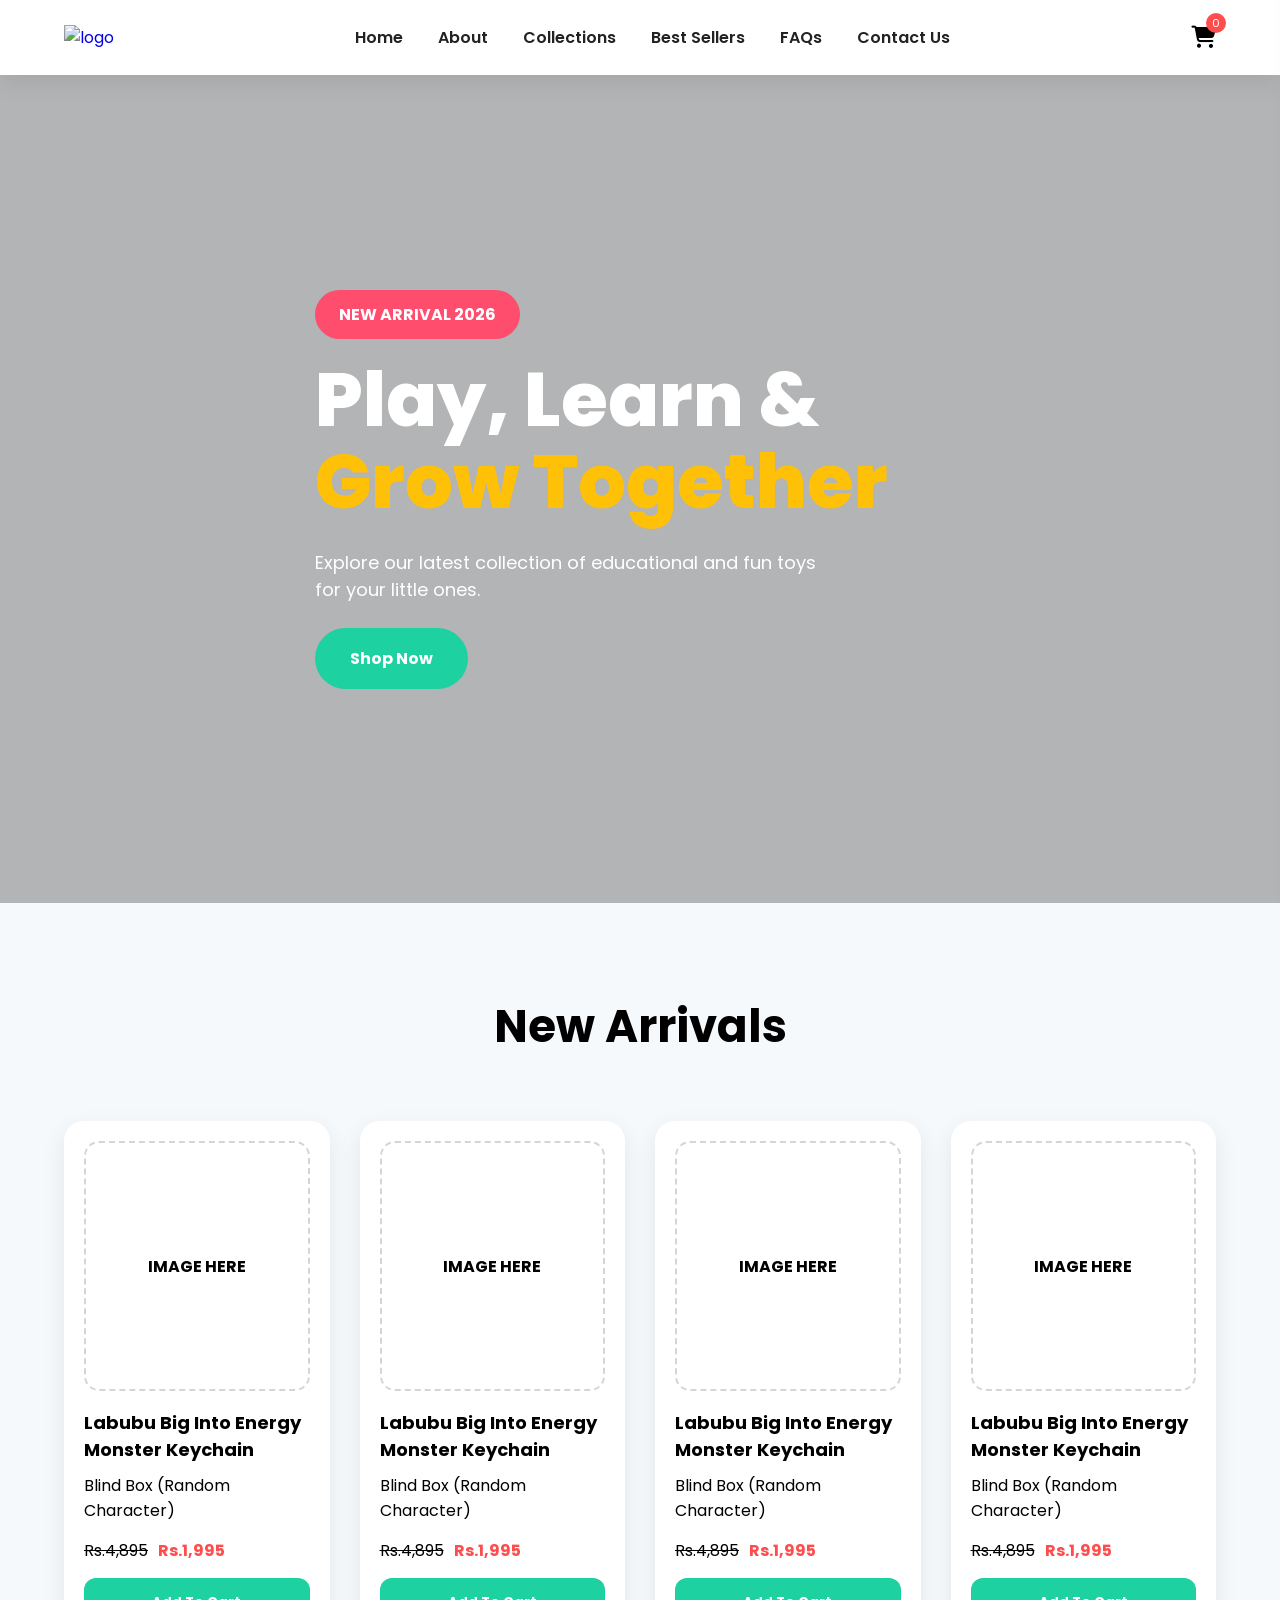
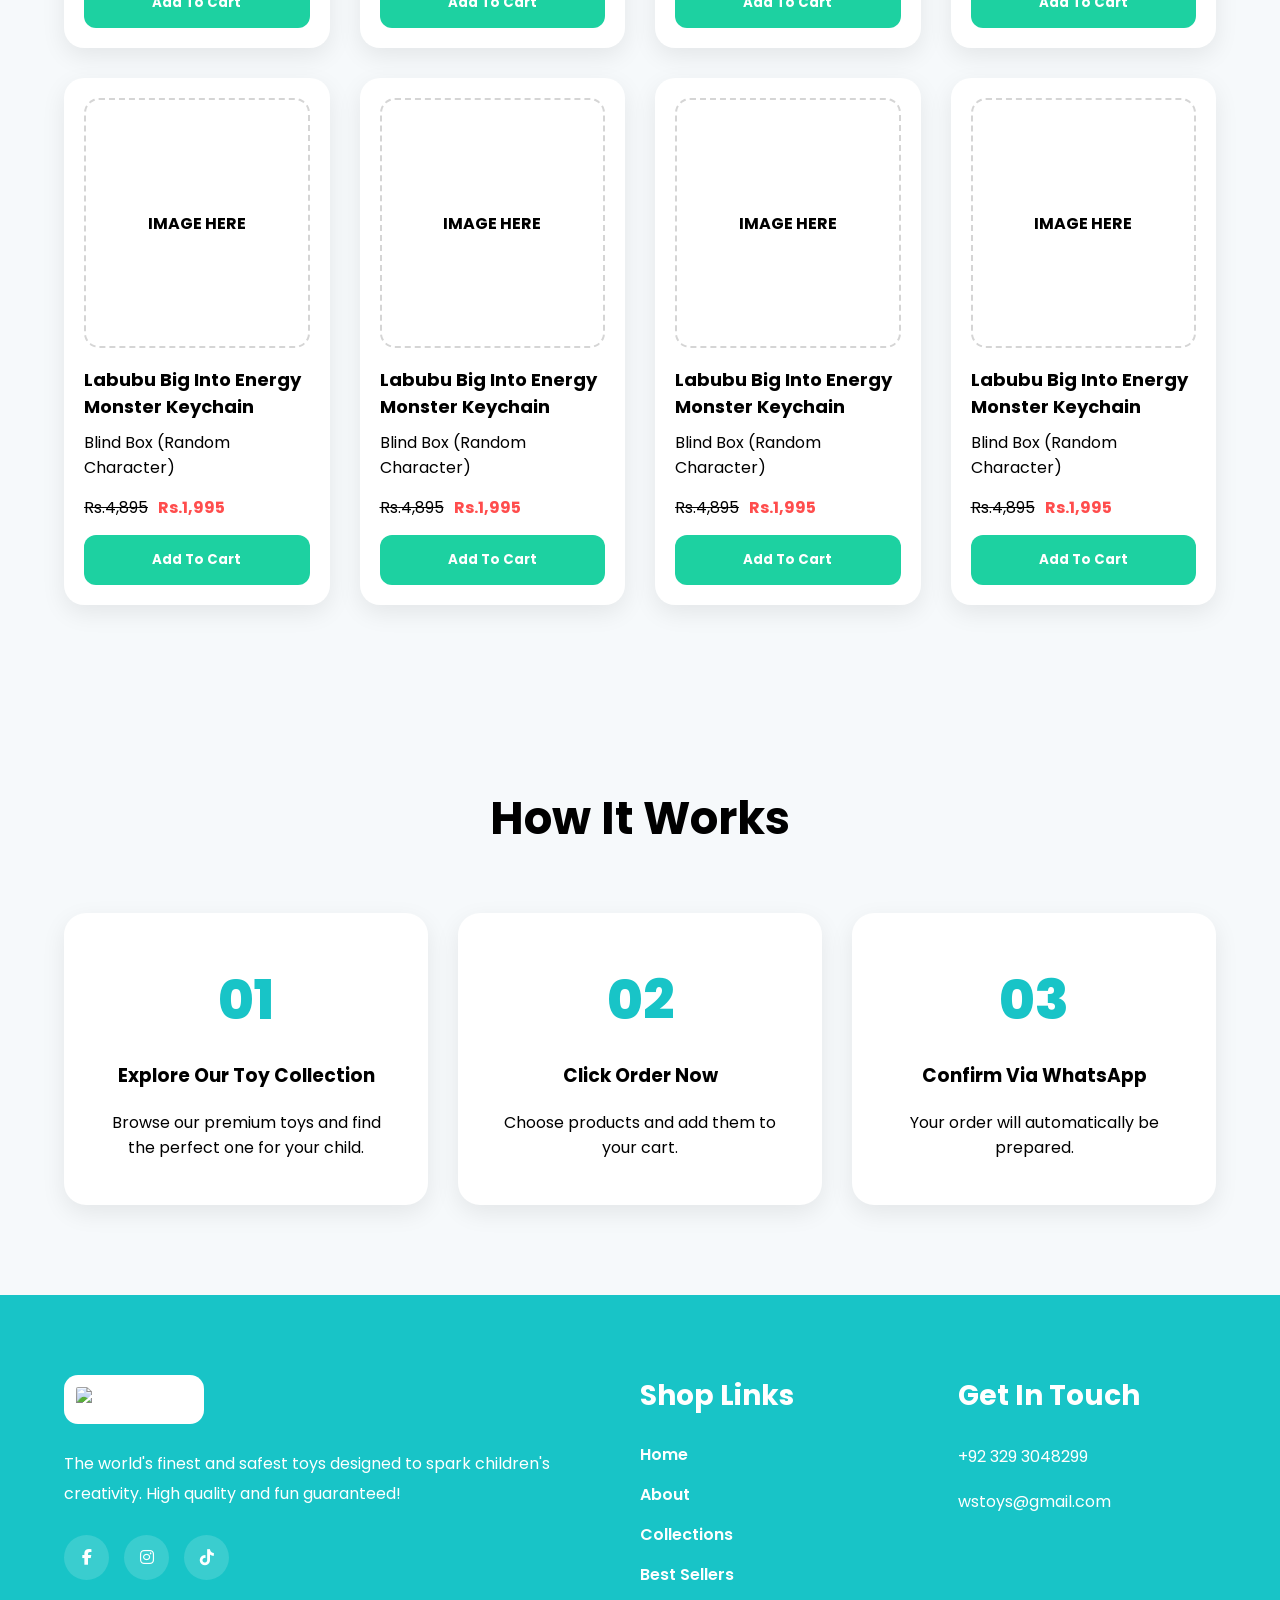
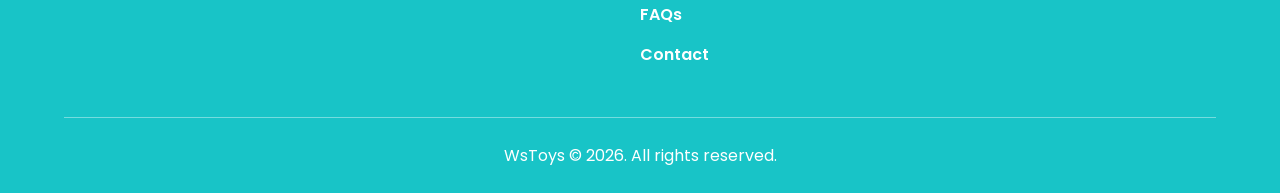
==== index.html @ ee7e4c0c "Add files via upload" ====
<!DOCTYPE html>
<html lang="en">

<head>

<meta charset="UTF-8">

<meta name="viewport" content="width=device-width, initial-scale=1.0">

<title>WsToys | Home</title>

<link rel="stylesheet" href="style.css">

<link rel="stylesheet"
href="https://cdnjs.cloudflare.com/ajax/libs/font-awesome/6.7.2/css/all.min.css">

</head>

<body>

<!-- HEADER -->

<header>
<div heightl: 100%;>
<nav class="navbar" >

<a href="index.html" class="logo">

<img src="IMAGES/logo.jpg" alt="logo">

</a>

<ul class="nav-links">

<li><a href="index.html">Home</a></li>

<li><a href="about.html">About</a></li>

<li><a href="collections.html">Collections</a></li>

<li><a href="best-sellers.html">Best Sellers</a></li>

<li><a href="faqs.html">FAQs</a></li>

<li><a href="contact.html">Contact Us</a></li>

</ul>

<div class="nav-icons">

<div class="cart-btn">

<i class="fa-solid fa-cart-shopping"></i>

<span id="cart-count">0</span>

</div>

<div class="menu-btn">

<i class="fa-solid fa-bars"></i>

</div>

</div>

</nav>
</div>

</header>

<!-- HERO -->

<section class="hero">

<div class="hero-overlay"></div>

<div class="hero-content">

<span class="arrival-tag">

NEW ARRIVAL 2026

</span>

<h1>

Play, Learn &

<span>Grow Together</span>

</h1>

<p>

Explore our latest collection of educational and fun toys for your little ones.

</p>

<a href="collections.html" class="btn">

Shop Now

</a>

</div>

</section>

<!-- NEW ARRIVALS -->

<section class="new-arrivals">

<h2>New Arrivals</h2>

<div class="products-grid">

<!-- 8 CARDS -->

<div class="product-card">

<div class="img-box">

IMAGE HERE

</div>

<h3>

Labubu Big Into Energy Monster Keychain

</h3>

<p>

Blind Box (Random Character)

</p>

<div class="price">

<span>Rs.4,895</span>

<strong>Rs.1,995</strong>

</div>

<button>Add To Cart</button>

</div>

<div class="product-card">

<div class="img-box">

IMAGE HERE

</div>

<h3>

Labubu Big Into Energy Monster Keychain

</h3>

<p>

Blind Box (Random Character)

</p>

<div class="price">

<span>Rs.4,895</span>

<strong>Rs.1,995</strong>

</div>

<button>Add To Cart</button>

</div>

<div class="product-card">

<div class="img-box">

IMAGE HERE

</div>

<h3>

Labubu Big Into Energy Monster Keychain

</h3>

<p>

Blind Box (Random Character)

</p>

<div class="price">

<span>Rs.4,895</span>

<strong>Rs.1,995</strong>

</div>

<button>Add To Cart</button>

</div>

<div class="product-card">

<div class="img-box">

IMAGE HERE

</div>

<h3>

Labubu Big Into Energy Monster Keychain

</h3>

<p>

Blind Box (Random Character)

</p>

<div class="price">

<span>Rs.4,895</span>

<strong>Rs.1,995</strong>

</div>

<button>Add To Cart</button>

</div>

<div class="product-card">

<div class="img-box">

IMAGE HERE

</div>

<h3>

Labubu Big Into Energy Monster Keychain

</h3>

<p>

Blind Box (Random Character)

</p>

<div class="price">

<span>Rs.4,895</span>

<strong>Rs.1,995</strong>

</div>

<button>Add To Cart</button>

</div>

<div class="product-card">

<div class="img-box">

IMAGE HERE

</div>

<h3>

Labubu Big Into Energy Monster Keychain

</h3>

<p>

Blind Box (Random Character)

</p>

<div class="price">

<span>Rs.4,895</span>

<strong>Rs.1,995</strong>

</div>

<button>Add To Cart</button>

</div>

<div class="product-card">

<div class="img-box">

IMAGE HERE

</div>

<h3>

Labubu Big Into Energy Monster Keychain

</h3>

<p>

Blind Box (Random Character)

</p>

<div class="price">

<span>Rs.4,895</span>

<strong>Rs.1,995</strong>

</div>

<button>Add To Cart</button>

</div>

<div class="product-card">

<div class="img-box">

IMAGE HERE

</div>

<h3>

Labubu Big Into Energy Monster Keychain

</h3>

<p>

Blind Box (Random Character)

</p>

<div class="price">

<span>Rs.4,895</span>

<strong>Rs.1,995</strong>

</div>

<button>Add To Cart</button>

</div>

</div>

</section>

<!-- HOW IT WORKS -->

<section class="how-it-works">

<h2>

How It Works

</h2>

<div class="steps-container">

<div class="step-box">

<span>01</span>

<h3>

Explore Our Toy Collection

</h3>

<p>

Browse our premium toys and find the perfect one for your child.

</p>

</div>

<div class="step-box">

<span>02</span>

<h3>

Click Order Now

</h3>

<p>

Choose products and add them to your cart.

</p>

</div>

<div class="step-box">

<span>03</span>

<h3>

Confirm Via WhatsApp

</h3>

<p>

Your order will automatically be prepared.

</p>

</div>

</div>

</section>

<!-- SLIDING CART -->

<div class="cart-sidebar">

<div class="cart-header">

<h3>Your Cart</h3>

<i class="fa-solid fa-xmark close-cart"></i>

</div>

<div class="cart-items">

</div>

<div class="cart-footer">

<h4>

Total:

<span>Rs.0</span>

</h4>

<button class="checkout-btn">

Checkout WhatsApp

</button>

</div>

</div>

<!-- FOOTER -->

<footer>

<div class="footer-container">

<div class="footer-box">

<img src="IMAGES/logo.jpg" alt="logo">

<p>

The world's finest and safest toys designed to spark children's creativity. High quality and fun guaranteed!

</p>

<div class="socials">

<i class="fa-brands fa-facebook-f"></i>

<i class="fa-brands fa-instagram"></i>

<i class="fa-brands fa-tiktok"></i>

</div>

</div>

<div class="footer-box">

<h3>

Shop Links

</h3>

<ul>

<li><a href="index.html">Home</a></li>

<li><a href="about.html">About</a></li>

<li><a href="collections.html">Collections</a></li>

<li><a href="best-sellers.html">Best Sellers</a></li>

<li><a href="faqs.html">FAQs</a></li>

<li><a href="contact.html">Contact</a></li>

</ul>

</div>

<div class="footer-box">

<h3>

Get In Touch

</h3>

<p>

+92 329 3048299

</p>

<p>

wstoys@gmail.com

</p>

</div>

</div>

<div class="copyright">

WsToys © 2026. All rights reserved.

</div>

</footer>

<script src="script.js"></script>
</body>

</html>
---- style.css ----
@import url('https://fonts.googleapis.com/css2?family=Poppins:wght@300;400;500;600;700;800&display=swap');

:root{

--primary: #1dd1a1;
--secondary:#1dd1a1;
--yellow:#ffc107;
--white:#ffffff;
--dark:#222222;
--light:#f6f9fb;
--red:#ff4d4d;
--shadow:0 8px 25px rgba(0,0,0,.08);

}

*{
margin:0;
padding:0;
box-sizing:border-box;
font-family:'Poppins',sans-serif;
}

html{
scroll-behavior:smooth;
}

body{
overflow-x:hidden;
background:var(--light);
}

a{
text-decoration:none;
}

ul{
list-style:none;
}

img{
width:100%;
display:block;
}

/* ================= CONTAINER ================= */

.container{

max-width:1300px;

margin:auto;

padding:0 5%;

}

/* ================= HEADER ================= */

header{

position:fixed;

top:0;

left:0;

width:100%;

background:#fff;

z-index:999;

box-shadow:var(--shadow);

}

.navbar{

height:75px;

display:flex;

justify-content:space-between;

align-items:center;

padding:0 5%;

}

.logo img{

max-width:100%;

height:auto;

display:block;

}

/* ================= NAVBAR ================= */

.nav-links{

display:flex;

gap:35px;

}

.nav-links a{

color:var(--dark);

font-weight:600;

transition:.3s;

}

.nav-links a:hover{

color:var(--primary);

}

.nav-icons{

display:flex;

align-items:center;

gap:25px;

}

.menu-btn{

display:none;

cursor:pointer;

font-size:24px;

}

.cart-btn{

position:relative;

font-size:22px;

cursor:pointer;

}

#cart-count{

position:absolute;

top:-8px;

right:-10px;

width:20px;

height:20px;

border-radius:50%;

background:var(--red);

color:#fff;

font-size:11px;

display:flex;

justify-content:center;

align-items:center;

}

/* ================= HERO ================= */

.hero{

margin-top:75px;

height:92vh;

background:url("../images/hero.jpg");

background-size:cover;

background-position:center;

position:relative;

display:flex;

align-items:center;

}

.hero::before{

content:"";

position:absolute;

inset:0;

background:rgba(0,0,0,.28);

}

.hero-content{

position:relative;

z-index:2;

padding:0 5%;

max-width:1200px;

margin:auto;

}

.arrival-tag{

display:inline-block;

background:#ff4d6d;

padding:12px 24px;

border-radius:30px;

color:#fff;

font-weight:700;

margin-bottom:20px;

}

.hero h1{

font-size:75px;

font-weight:800;

line-height:1.1;

max-width:650px;

color:#fff;

}

.hero h1 span{

color:var(--yellow);

}

.hero p{

max-width:520px;

font-size:18px;

color:#fff;

margin:25px 0;

}

.btn{

display:inline-block;

padding:18px 35px;

background:var(--secondary);

color:#fff;

border-radius:40px;

font-weight:700;

transition:.3s;

}

.btn:hover{

transform:translateY(-6px);

}

/* ================= SECTIONS ================= */

section{

padding:90px 5%;

}

section h2{

font-size:45px;

text-align:center;

margin-bottom:60px;

}

/* ================= PRODUCTS ================= */

.products-grid{

display:grid;

grid-template-columns:repeat(4,1fr);

gap:30px;

}

.product-card{

background:#fff;

border-radius:20px;

padding:20px;

box-shadow:var(--shadow);

transition:.3s;

}

.product-card:hover{

transform:translateY(-8px);

}

.img-box{

height:250px;

border:2px dashed #d5d5d5;

border-radius:15px;

display:flex;

justify-content:center;

align-items:center;

font-weight:700;

}

.product-card h3{

margin:18px 0 10px;

font-size:18px;

}

.price{

display:flex;

gap:10px;

margin:15px 0;

}

.price span{

text-decoration:line-through;

}

.price strong{

color:var(--red);

}

.product-card button{

width:100%;

padding:15px;

border:none;

background:var(--primary);

color:#fff;

border-radius:12px;

font-weight:700;

cursor:pointer;

transition:.3s;

}

.product-card button:hover{

transform:scale(1.03);

}
/* ================= FOOTER ================= */

footer{

background:#18c4c7;

padding:80px 5% 25px;

color:#fff;

}

.footer-container{

max-width:1300px;

margin:auto;

display:grid;

grid-template-columns:2fr 1fr 1fr;

gap:60px;

}

.footer-box img{

width:140px;

background:#fff;

padding:12px;

border-radius:14px;

margin-bottom:25px;

}

.footer-box h3{

font-size:28px;

margin-bottom:25px;

}

.footer-box p{

line-height:1.9;

margin-bottom:15px;

}

.footer-box ul{

display:grid;

gap:15px;

}

.footer-box a{

color:#fff;

font-weight:600;

}

.socials{

display:flex;

gap:15px;

margin-top:25px;

}

.socials i{

width:45px;

height:45px;

border-radius:50%;

display:flex;

justify-content:center;

align-items:center;

background:rgba(255,255,255,.15);

cursor:pointer;

transition:.3s;

}

.socials i:hover{

transform:translateY(-5px);

}

.copyright{

margin-top:50px;

padding-top:25px;

border-top:1px solid rgba(255,255,255,.4);

text-align:center;

}

/* ================= CART ================= */

.cart-sidebar{

position:fixed;

top:0;

right:-450px;

width:420px;

height:100vh;

background:#fff;

z-index:9999;

transition:.4s;

display:flex;

flex-direction:column;

box-shadow:-8px 0 30px rgba(0,0,0,.15);

}

.cart-sidebar.active{

right:0;

}

.cart-header{

padding:25px;

display:flex;

justify-content:space-between;

align-items:center;

border-bottom:1px solid #eee;

}

.cart-header h3{

font-size:30px;

}

.close-cart{

font-size:28px;

cursor:pointer;

}

.cart-items{

flex:1;

overflow-y:auto;

padding:20px;

}

.cart-product{

padding:15px 0;

}

.cart-product h4{

font-size:17px;

margin-bottom:8px;

}

.qty-box{

display:flex;

align-items:center;

gap:15px;

margin:15px 0;

}

.qty-box button{

width:35px;

height:35px;

border:none;

border-radius:50%;

background:#18c4c7;

color:#fff;

cursor:pointer;

font-size:18px;

}

.cart-footer{

padding:25px;

border-top:1px solid #eee;

}

.checkout-btn{

width:100%;

padding:18px;

border:none;

background:#25D366;

color:#fff;

border-radius:14px;

font-weight:700;

cursor:pointer;

}

/* ================= ABOUT ================= */

.about-section{

max-width:1200px;

margin:auto;

padding:120px 5%;

}

.about-box{

background:#fff;

padding:45px;

border-radius:22px;

margin-bottom:30px;

box-shadow:var(--shadow);

}

.about-box h2{

font-size:34px;

margin-bottom:20px;

color:#18c4c7;

}

.about-box p{

line-height:2;

}

.promise-box{

background:#2962ff;

padding:55px;

border-radius:25px;

color:#fff;

text-align:center;

}

.promise-box h2{

margin-bottom:25px;

}

/* ================= COLLECTIONS ================= */

.collection-container{

padding:120px 5%;

display:grid;

grid-template-columns:300px 1fr;

gap:40px;

}

.filter-box{

background:#fff;

padding:30px;

border-radius:20px;

height:fit-content;

box-shadow:var(--shadow);

position:sticky;

top:100px;

}

.filter-box h2{

font-size:28px;

text-align:left;

margin-bottom:25px;

}

.filter-box h3{

margin-bottom:18px;

}

.filter-box input{

width:100%;

padding:14px;

border:1px solid #ddd;

border-radius:12px;

margin-bottom:15px;

}

.filter-box label{

display:block;

margin-bottom:15px;

}

.filter-box button{

width:100%;

padding:15px;

border:none;

background:#18c4c7;

color:#fff;

font-weight:700;

border-radius:12px;

cursor:pointer;

}

/* ================= BEST SELLERS ================= */

.best-seller-title{

font-size:48px;

text-align:center;

margin-bottom:60px;

}

.category-title{

font-size:36px;

margin:80px 0 40px;

}

.category-desc{

margin-bottom:35px;

font-size:18px;

}

/* ================= FAQ ================= */

.faq-section{

padding:120px 5%;

max-width:900px;

margin:auto;

}

.faq-item{

background:#fff;

border-radius:18px;

margin-bottom:20px;

overflow:hidden;

box-shadow:var(--shadow);

cursor:pointer;

}

.faq-question{

padding:25px;

font-size:18px;

font-weight:700;

}

.faq-answer{

padding:0 25px 25px;

display:none;

line-height:1.8;

}

.faq-item.active .faq-answer{

display:block;

}

/* ================= CONTACT ================= */

.contact-section{

padding:120px 5%;

}

.contact-container{

max-width:1200px;

margin:auto;

display:grid;

grid-template-columns:1fr 1fr;

gap:40px;

}

.contact-card{

background:#fff;

padding:50px;

border-radius:22px;

box-shadow:var(--shadow);

}

.contact-card h2{

font-size:42px;

margin-bottom:20px;

}

.contact-card p{

margin-bottom:15px;

}

.message-box textarea{

width:100%;

height:230px;

padding:20px;

border:1px solid #ddd;

border-radius:15px;

resize:none;

margin-bottom:20px;

}

.message-box button{

width:100%;

padding:18px;

border:none;

background:#25D366;

color:#fff;

border-radius:14px;

font-weight:700;

cursor:pointer;

}

/* ================= HOW IT WORKS ================= */

.steps-container{

display:grid;

grid-template-columns:repeat(3,1fr);

gap:30px;

}

.step-box{

background:#fff;

padding:45px;

border-radius:22px;

text-align:center;

box-shadow:var(--shadow);

transition:.3s;

}

.step-box:hover{

transform:scale(1.05);

}

.step-box span{

font-size:55px;

font-weight:800;

color:#18c4c7;

}

.step-box h3{

margin:20px 0;

} 
/* ================= GLOBAL ANIMATIONS ================= */

@keyframes fadeUp{

0%{

opacity:0;

transform:translateY(40px);

}

100%{

opacity:1;

transform:translateY(0);

}

}

@keyframes fadeLeft{

0%{

opacity:0;

transform:translateX(-40px);

}

100%{

opacity:1;

transform:translateX(0);

}

}

@keyframes fadeRight{

0%{

opacity:0;

transform:translateX(40px);

}

100%{

opacity:1;

transform:translateX(0);

}

}

.hero-content{

animation:fadeUp .8s ease;

}

.product-card{

animation:fadeUp .7s ease;

}

.about-box{

animation:fadeUp .8s ease;

}

.step-box{

animation:fadeUp .8s ease;

}

/* ================= SCROLLBAR ================= */

::-webkit-scrollbar{

width:10px;

}

::-webkit-scrollbar-track{

background:#f1f1f1;

}

::-webkit-scrollbar-thumb{

background:#18c4c7;

border-radius:20px;

}

/* ================= HOVER EFFECTS ================= */

.footer-box a,

.nav-links a{

position:relative;

}

.footer-box a::after,

.nav-links a::after{

content:"";

position:absolute;

left:0;

bottom:-5px;

width:0;

height:2px;

background:#18c4c7;

transition:.3s;

}

.footer-box a:hover::after,

.nav-links a:hover::after{

width:100%;

}

.product-card,

.step-box,

.about-box,

.contact-card,

.faq-item{

transition:.3s;

}

.product-card:hover{

transform:translateY(-10px);

}

.contact-card:hover{

transform:translateY(-8px);

}

.about-box:hover{

transform:translateY(-8px);

}

/* ================= TABLET ================= */

@media(max-width:1100px){

.products-grid{

grid-template-columns:repeat(3,1fr);

}

.hero h1{

font-size:60px;

}

.collection-container{

grid-template-columns:250px 1fr;

}

}

/* ================= TABLET SMALL ================= */

@media(max-width:991px){

.nav-links{

position:fixed;

top:75px;

right:-100%;

width:300px;

height:100vh;

background:#fff;

flex-direction:column;

padding:50px;

box-shadow:-5px 0 25px rgba(0,0,0,.15);

transition:.4s;

}

.nav-links.active{

right:0;

}

.menu-btn{

display:block;

}

.products-grid{

grid-template-columns:repeat(2,1fr);

}

.steps-container{

grid-template-columns:1fr;

}

.footer-container{

grid-template-columns:1fr;

}

.collection-container{

grid-template-columns:1fr;

}

.contact-container{

grid-template-columns:1fr;

}

.hero h1{

font-size:50px;

}

.hero{

height:80vh;

}

}

/* ================= MOBILE ================= */

@media(max-width:768px){

section{

padding:70px 20px;

}

.hero{

height:75vh;

}

.hero h1{

font-size:42px;

}

.hero p{

font-size:16px;

}

.arrival-tag{

font-size:12px;

}

section h2{

font-size:34px;

}

.products-grid{

grid-template-columns:1fr;

}

.about-box{

padding:30px;

}

.promise-box{

padding:35px;

}

.contact-card{

padding:35px;

}

.cart-sidebar{

width:100%;

}

.filter-box{

position:relative;

top:0;

}

}

/* ================= EXTRA SMALL ================= */

@media(max-width:480px){

.navbar{

padding:0 20px;

}

.logo img{

width:43px;

height:20px;

}

.hero{

height:70vh;

}

.hero h1{

font-size:34px;

}

.hero p{

font-size:14px;

}

.btn{

padding:14px 28px;

font-size:14px;

}

.product-card{

padding:16px;

}

.img-box{

height:220px;

}

.footer-box h3{

font-size:24px;

}

.about-box h2{

font-size:28px;

}

.contact-card h2{

font-size:30px;

}

.cart-header h3{

font-size:24px;

}

}

/* ================= LARGE PC ================= */

@media(min-width:1400px){

.container{

max-width:1400px;

}

.hero h1{

font-size:85px;

}

.products-grid{

grid-template-columns:repeat(4,1fr);

}

}

/* ================= SMOOTH EFFECTS ================= */

button,

a,

i{

transition:.3s;

}

button:hover{

opacity:.95;

}

html{

scroll-padding-top:90px;

}
.cart-product button{

border:none;

padding:10px 16px;

border-radius:10px;

cursor:pointer;

font-weight:600;

}

.cart-product button:last-child{

background:#ff4d4d;

color:white;

margin-top:12px;

}

.cart-product button:last-child:hover{

background:#e63946;

}
.product-card{
display:flex;
flex-direction:column;
}
.products-grid{
align-items:start;
}
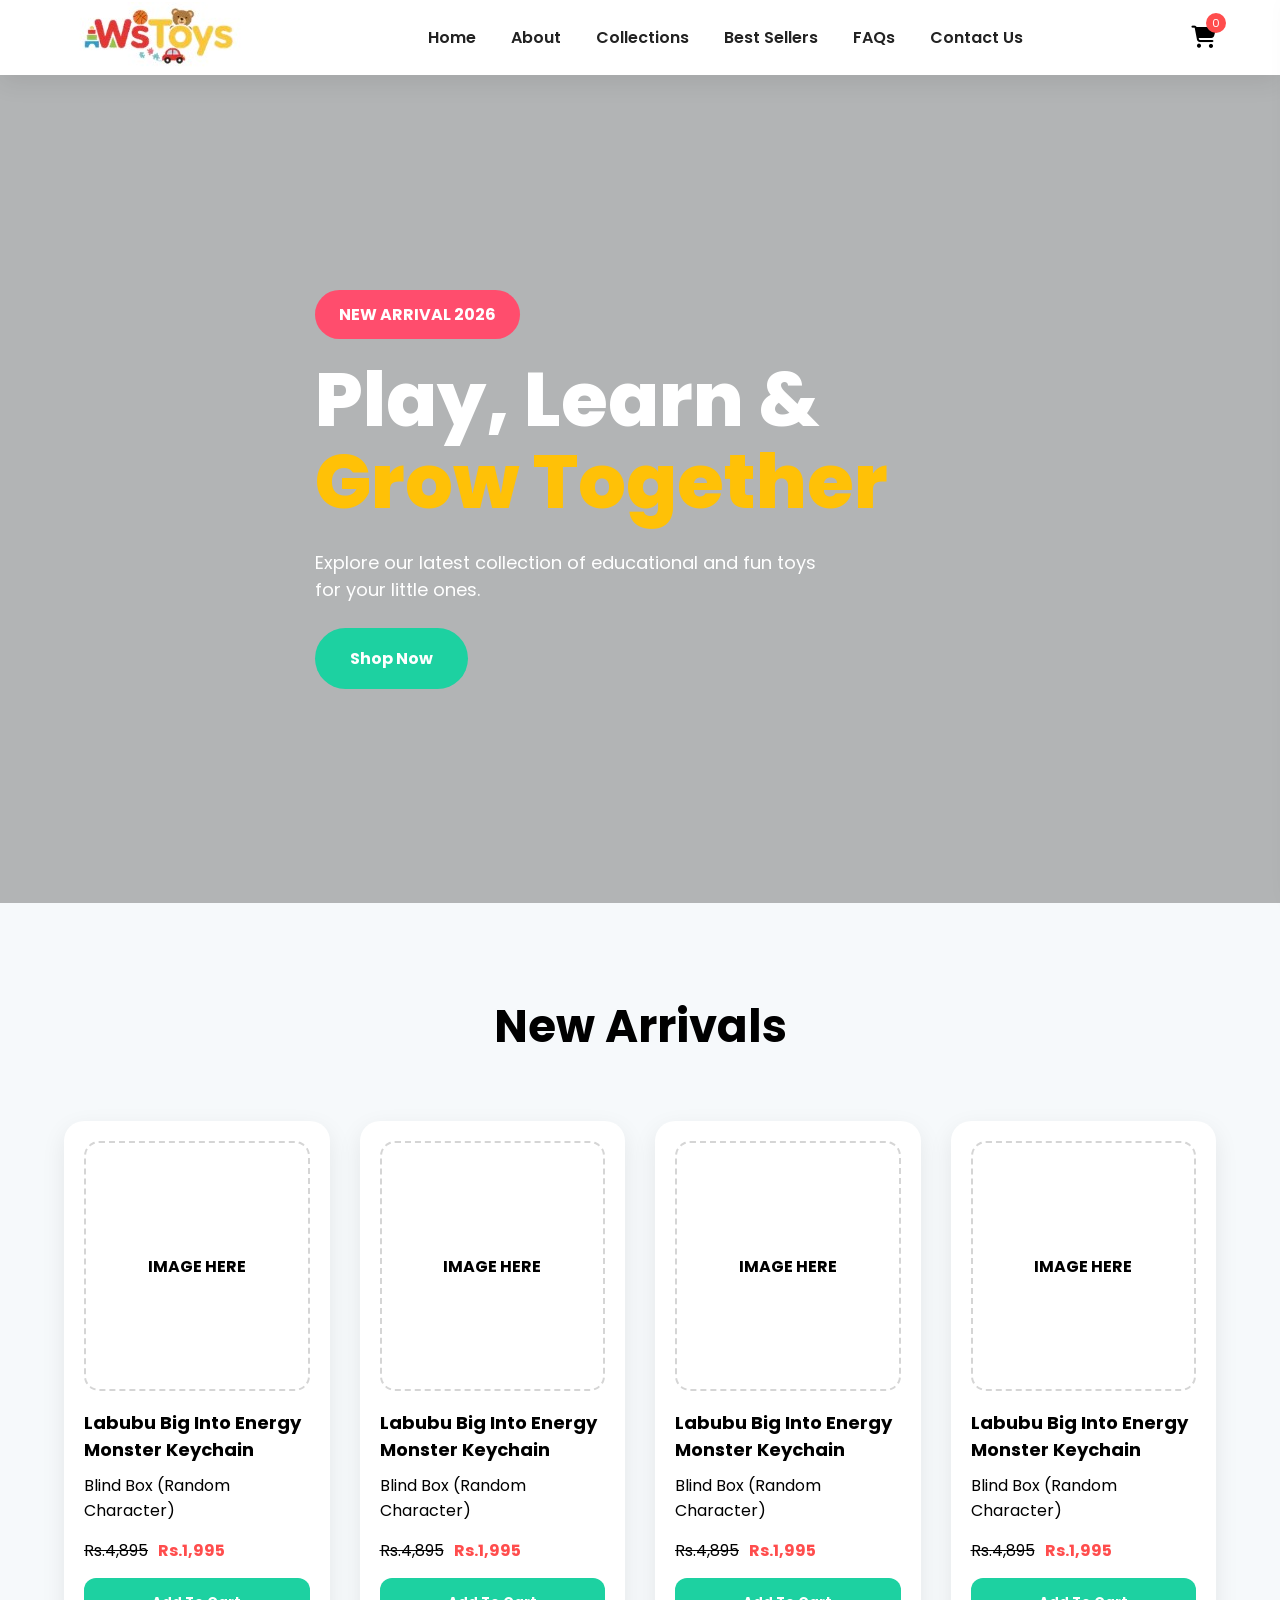
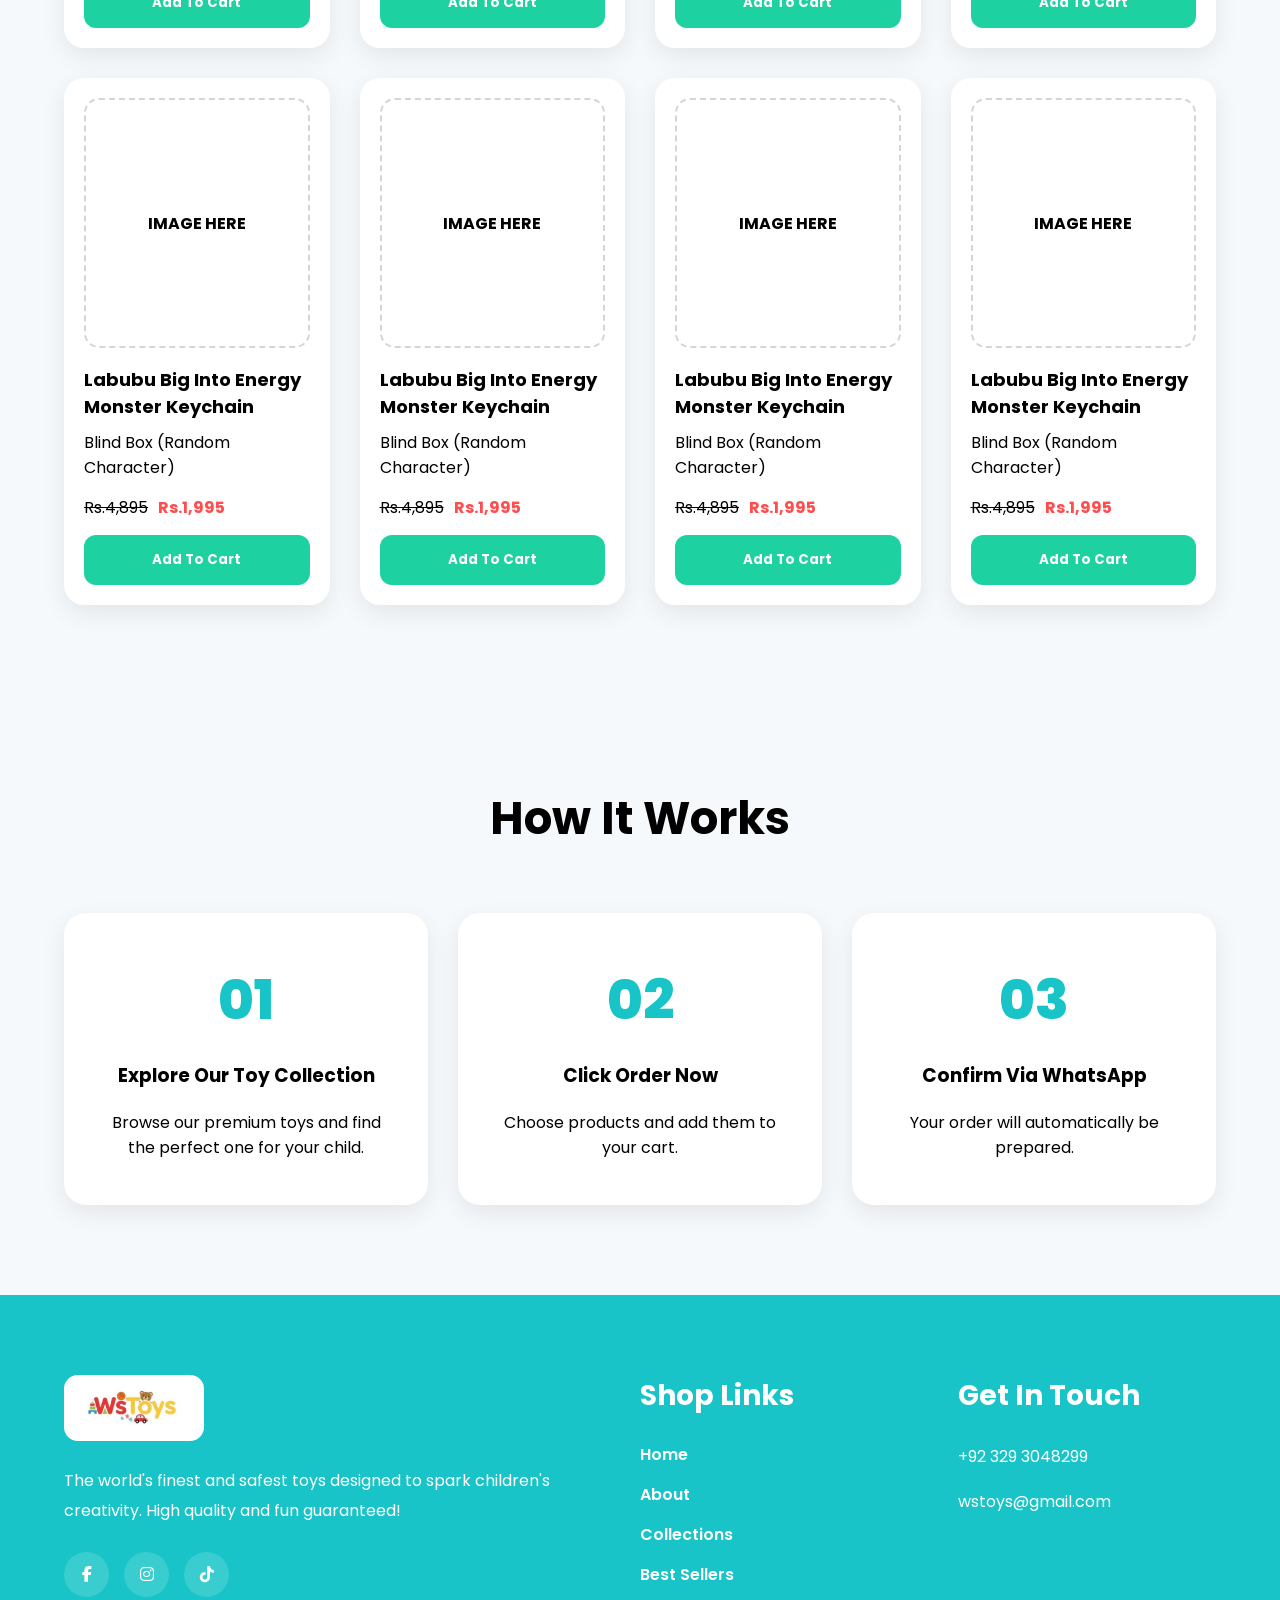
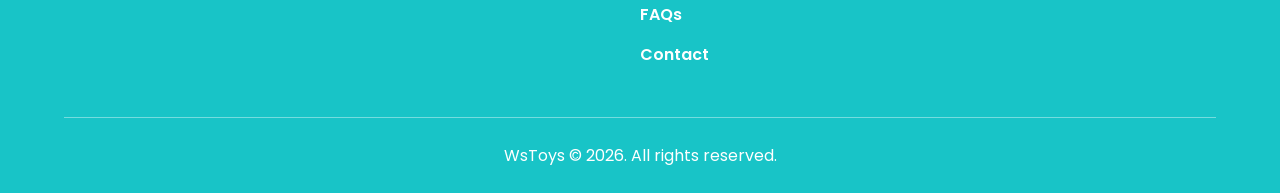
==== commit e46507d5: "Update index.html" ====
--- a/index.html
+++ b/index.html
@@ -26,7 +26,7 @@
 
 <a href="index.html" class="logo">
 
-<img src="IMAGES/logo.jpg" alt="logo">
+<img src="logo.jpg" alt="logo">
 
 </a>
 
@@ -491,7 +491,7 @@
 
 <div class="footer-box">
 
-<img src="IMAGES/logo.jpg" alt="logo">
+<img src="logo.jpg" alt="logo">
 
 <p>
 
@@ -572,4 +572,4 @@
 <script src="script.js"></script>
 </body>
 
-</html>+</html>
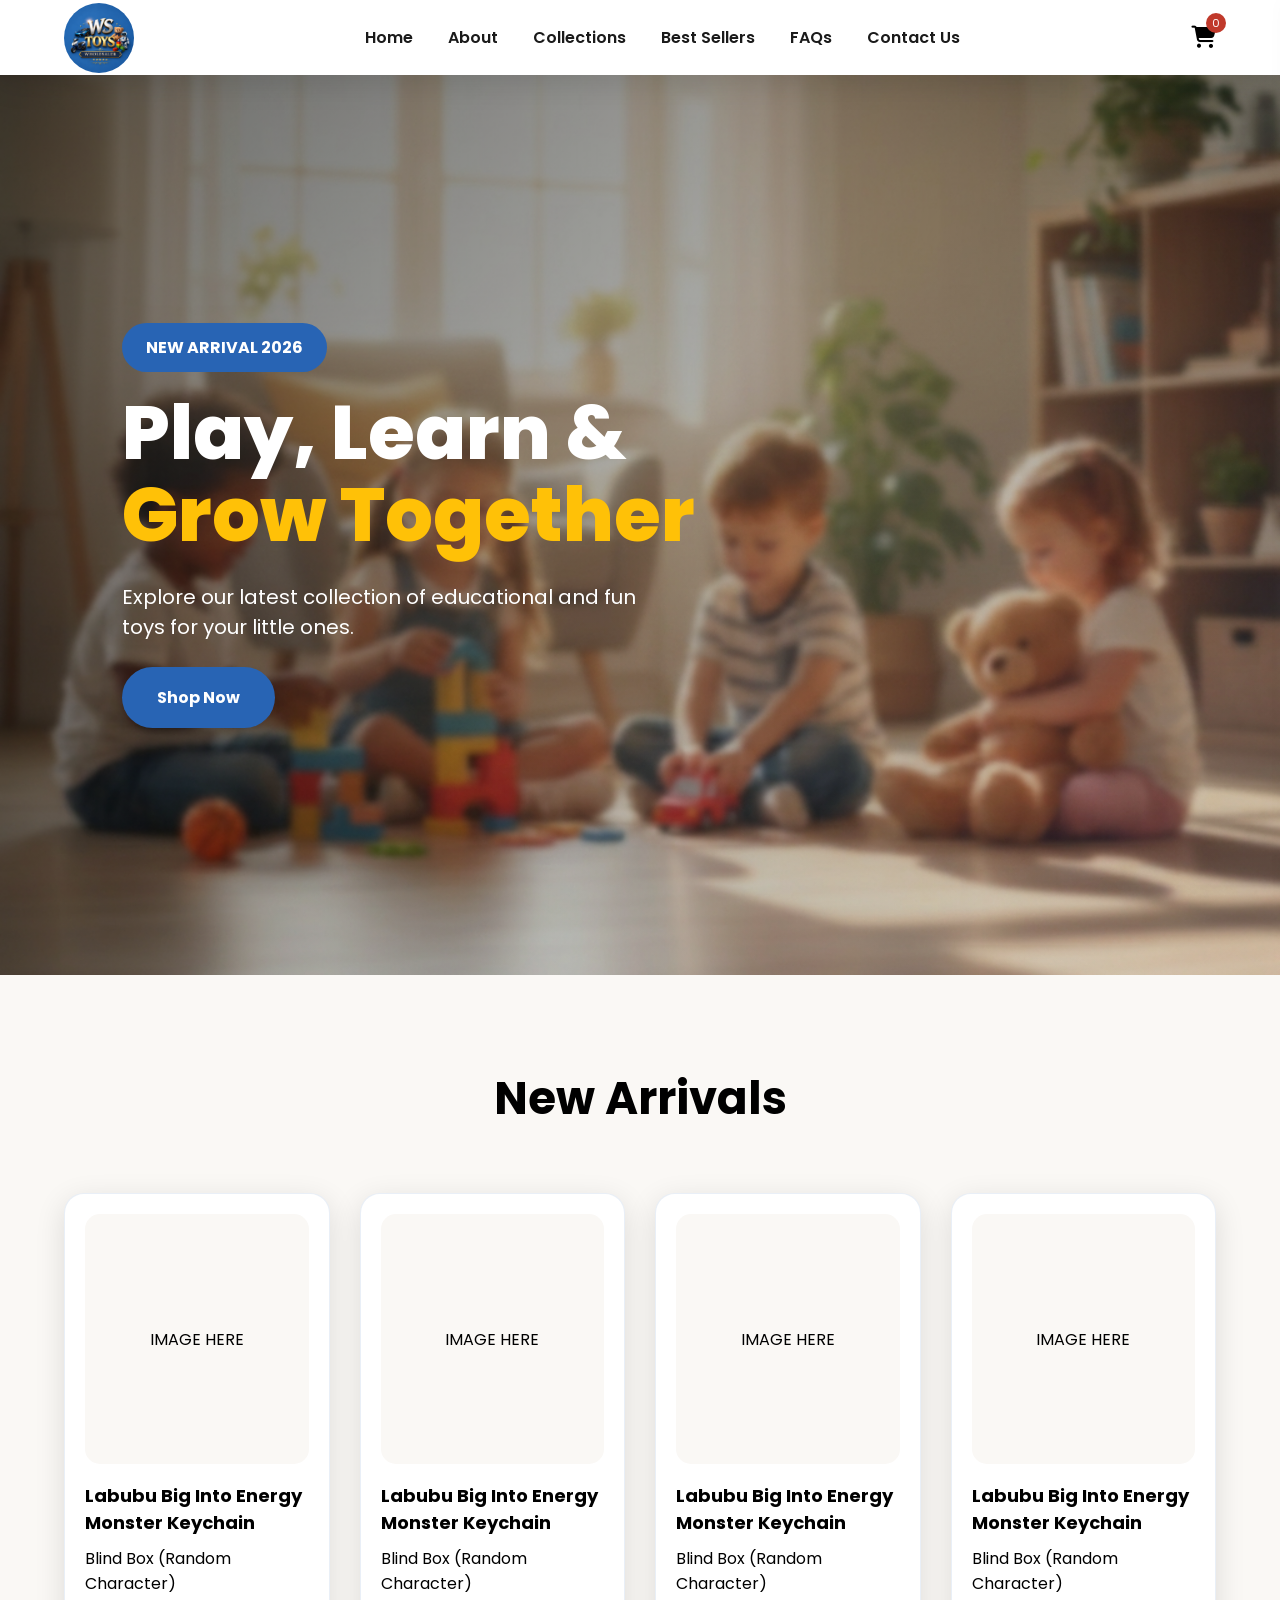
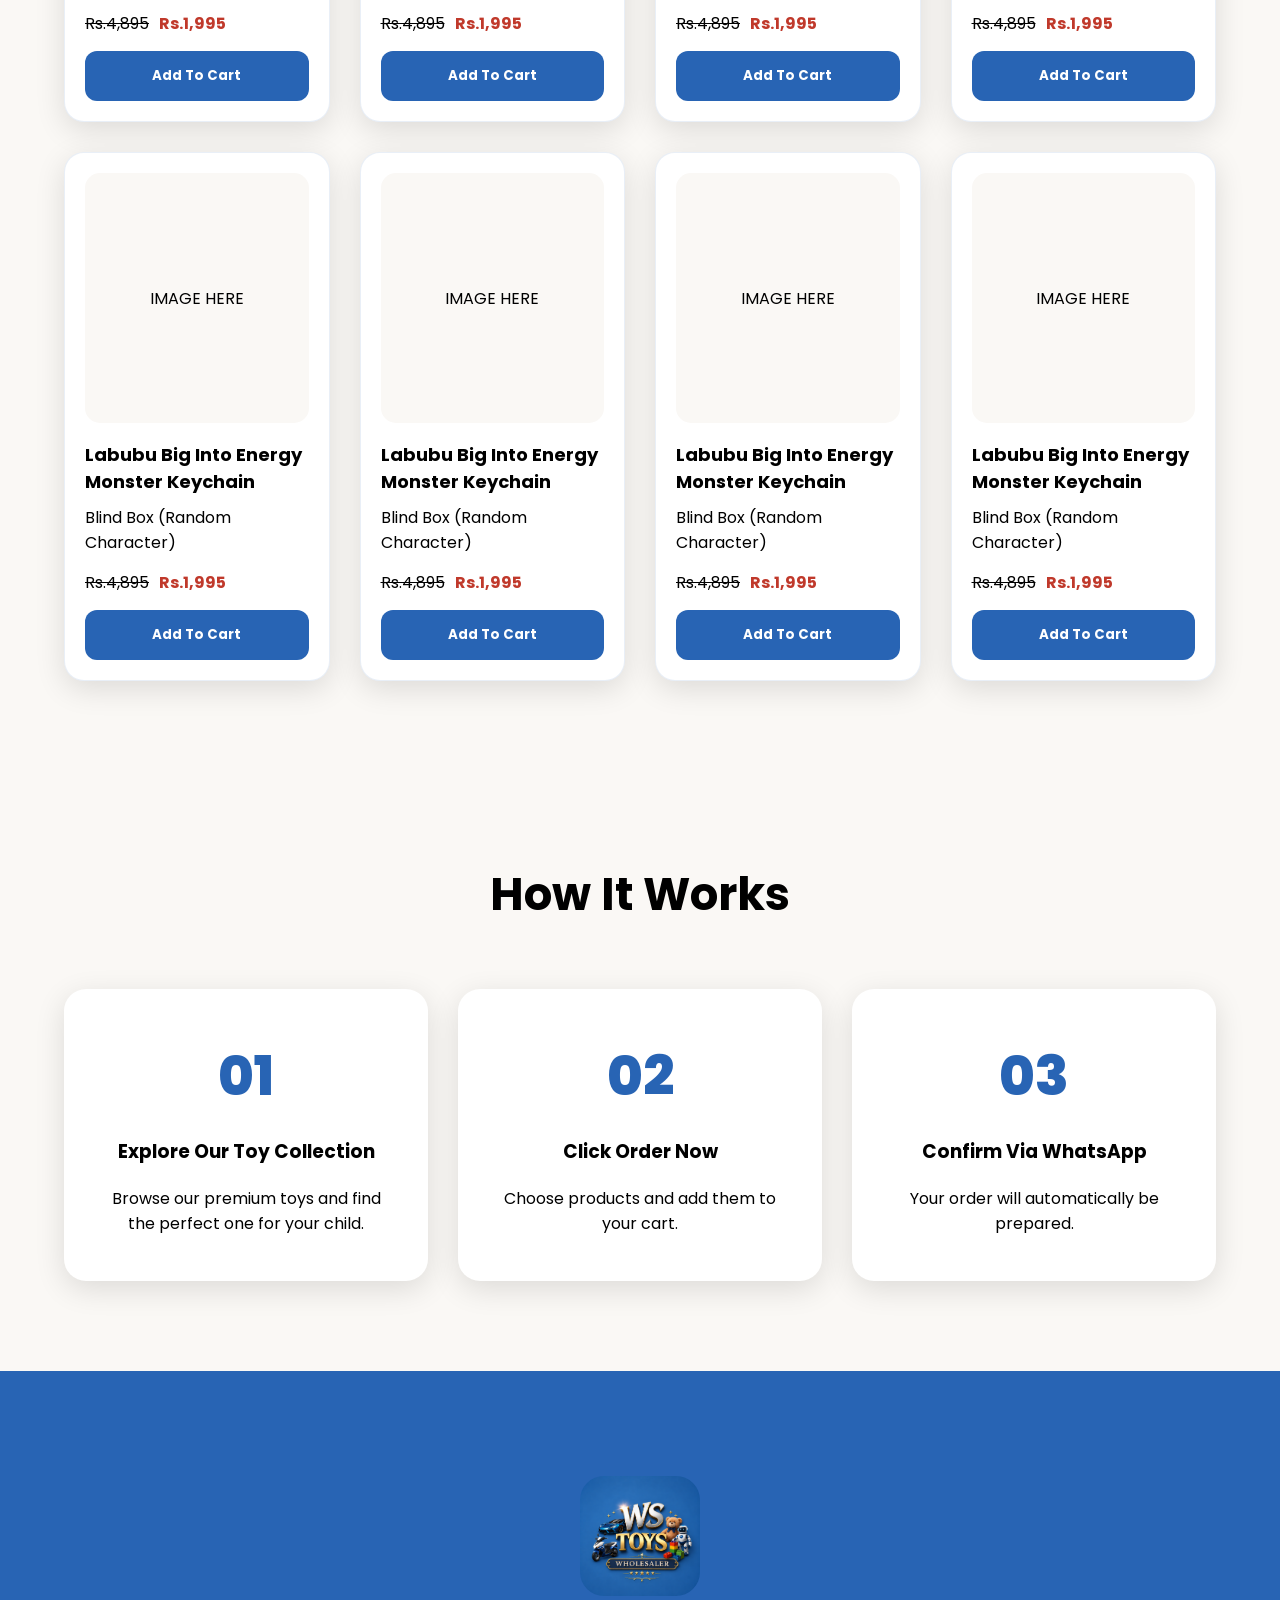
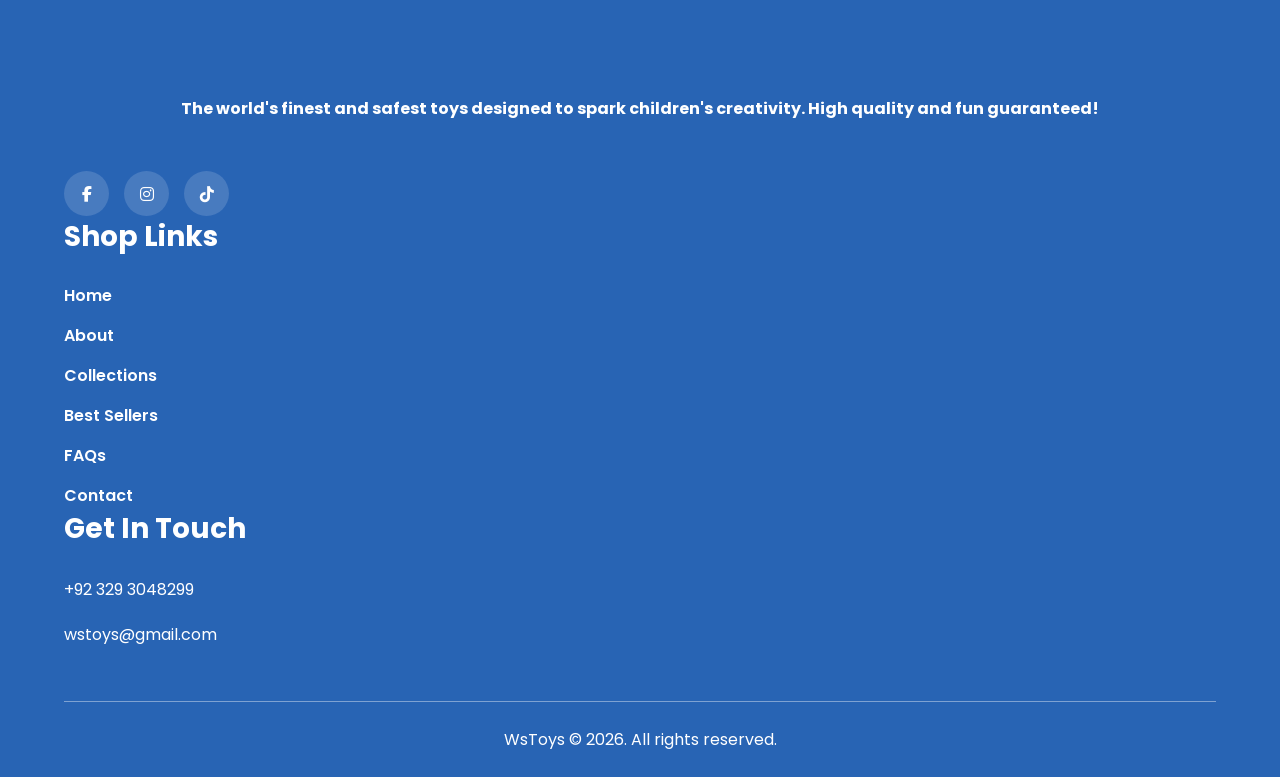
==== commit 3cd2de03: "Add files via upload" ====
--- a/index.html
+++ b/index.html
@@ -487,17 +487,15 @@
 
 <footer>
 
-<div class="footer-container">
-
-<div class="footer-box">
-
-<img src="logo.jpg" alt="logo">
-
-<p>
-
-The world's finest and safest toys designed to spark children's creativity. High quality and fun guaranteed!
-
-</p>
+<pre>
+
+<center><img src="logo.jpg" alt="logo" class="logo-footer"></center>
+
+<center><p><b>
+
+The world's finest and safest toys designed to spark children's creativity. High quality and fun guaranteed!</b>
+
+</p></center></pre>
 
 <div class="socials">
 
--- a/style.css
+++ b/style.css
@@ -2,14 +2,14 @@
 
 :root{
 
---primary: #1dd1a1;
---secondary:#1dd1a1;
---yellow:#ffc107;
+--primary: #2864B4;
+--secondary:#1a4d8a;
+--accent:#3a7bc8;
 --white:#ffffff;
---dark:#222222;
---light:#f6f9fb;
---red:#ff4d4d;
---shadow:0 8px 25px rgba(0,0,0,.08);
+--dark:#1a1a1a;
+--light:#faf8f5;
+--red:#c0392b;
+--shadow:0 8px 30px rgba(0,0,0,.12);
 
 }
 
@@ -43,1021 +43,1170 @@
 }
 
 /* ================= CONTAINER ================= */
-
 .container{
+    max-width: 100%;   /* ya max-width hata do */
+    width: 100%;
+    margin: 0;
+    padding: 0;
+}
+
+/* ================= HEADER ================= */
+
+header{
+
+position:fixed;
+
+top:0;
+
+left:0;
+
+width:100%;
+
+background:#fff;
+
+z-index:999;
+
+box-shadow:var(--shadow);
+
+}
+
+.navbar{
+
+height:75px;
+
+display:flex;
+
+justify-content:space-between;
+
+align-items:center;
+
+padding:0 5%;
+
+}
+
+.logo img{
+
+max-width:100%;
+
+border-radius: 50%;
+
+height: 70px;;
+
+display:block;
+
+}
+
+/* ================= NAVBAR ================= */
+
+.nav-links{
+
+display:flex;
+
+gap:35px;
+
+}
+
+.nav-links a{
+
+color:var(--dark);
+
+font-weight:600;
+
+transition:.3s;
+
+}
+
+.nav-links a:hover{
+
+color:var(--primary);
+
+}
+
+.nav-icons{
+
+display:flex;
+
+align-items:center;
+
+gap:25px;
+
+}
+
+.menu-btn{
+
+display:none;
+
+cursor:pointer;
+
+font-size:24px;
+
+}
+
+.cart-btn{
+
+position:relative;
+
+font-size:22px;
+
+cursor:pointer;
+
+}
+
+#cart-count{
+
+position:absolute;
+
+top:-8px;
+
+right:-10px;
+
+width:20px;
+
+height:20px;
+
+border-radius:50%;
+
+background:var(--red);
+
+color:#fff;
+
+font-size:11px;
+
+display:flex;
+
+justify-content:center;
+
+align-items:center;
+
+}
+
+/* ================= HERO ================= */
+
+/* ================= HERO ================= */
+
+.hero{
+    margin-top: 75px;
+    width: 100%;
+    min-height: 100vh;
+
+    background-image: url("./Background image.png");
+    background-size: cover;
+    background-position: center;
+    background-repeat: no-repeat;
+
+    position: relative;
+    display: flex;
+    align-items: center;
+}
+
+.hero::before{
+    content: "";
+    position: absolute;
+    inset: 0;
+    background: linear-gradient(135deg, rgba(0,0,0,0.6) 0%, rgba(0,0,0,0.3) 50%, rgba(40,100,180,0.15) 100%);
+}
+
+.hero-content{
+    position: relative;
+    z-index: 2;
+    width: 100%;
+    padding: 0 5%;
+}
+
+.arrival-tag{
+    display: inline-block;
+    background: var(--primary);
+    padding: 12px 24px;
+    border-radius: 30px;
+    color: #fff;
+    font-weight: 700;
+    margin-bottom: 20px;
+}
+
+.hero h1{
+    font-size: 75px;
+    font-weight: 800;
+    line-height: 1.1;
+    color: #fff;
+    max-width: 700px;
+}
+
+.hero h1 span{
+    color: #ffc107;
+}
+
+.hero p{
+    color: #fff;
+    font-size: 20px;
+    max-width: 550px;
+    margin: 25px 0;
+}
+
+.btn{
+    display: inline-block;
+    padding: 18px 35px;
+    background: var(--primary);
+    color: #fff;
+    border-radius: 40px;
+    font-weight: 700;
+    transition: .3s;
+}
+
+.btn:hover{
+    transform: translateY(-5px);
+    box-shadow: 0 10px 30px rgba(40,100,180,0.4);
+}
+
+/* ================= SECTIONS ================= */
+
+section{
+
+padding:90px 5%;
+
+}
+
+section h2{
+
+font-size:45px;
+
+text-align:center;
+
+margin-bottom:60px;
+
+}
+
+/* ================= PRODUCTS ================= */
+
+.products-grid{
+
+display:grid;
+
+grid-template-columns:repeat(4,1fr);
+
+gap:30px;
+
+}
+
+.product-card{
+
+background:#fff;
+
+border-radius:20px;
+
+padding:20px;
+
+box-shadow:var(--shadow);
+
+transition:.3s;
+
+}
+
+.product-card:hover{
+
+transform:translateY(-8px);
+
+}
+
+.img-box{
+
+height:250px;
+
+border-radius:15px;
+
+display:flex;
+
+justify-content:center;
+
+align-items:center;
+
+overflow:hidden;
+
+background:#faf8f5;
+
+position:relative;
+
+}
+
+.img-box img{
+
+width:100%;
+
+height:100%;
+
+object-fit:contain;
+
+padding:10px;
+
+transition:.3s;
+
+}
+
+.product-card:hover .img-box img{
+
+transform:scale(1.05);
+
+}
+
+.badge{
+
+position:absolute;
+
+top:10px;
+
+left:10px;
+
+background:var(--primary);
+
+color:#fff;
+
+padding:6px 14px;
+
+border-radius:20px;
+
+font-size:12px;
+
+font-weight:700;
+
+z-index:2;
+
+}
+
+.product-card h3{
+
+margin:18px 0 10px;
+
+font-size:18px;
+
+}
+
+.price{
+
+display:flex;
+
+gap:10px;
+
+margin:15px 0;
+
+}
+
+.price span{
+
+text-decoration:line-through;
+
+}
+
+.price strong{
+
+color:var(--red);
+
+}
+
+.product-card button{
+
+width:100%;
+
+padding:15px;
+
+border:none;
+
+background:var(--primary);
+
+color:#fff;
+
+border-radius:12px;
+
+font-weight:700;
+
+cursor:pointer;
+
+transition:.3s;
+
+}
+
+.product-card button:hover{
+
+transform:scale(1.03);
+
+}
+/* ================= FOOTER ================= */
+
+footer{
+
+background:var(--primary);
+
+padding:80px 5% 25px;
+
+color:#fff;
+
+}
+
+.footer-container{
 
 max-width:1300px;
 
 margin:auto;
 
-padding:0 5%;
-
-}
-
-/* ================= HEADER ================= */
-
-header{
+display:grid;
+
+grid-template-columns:2fr 1fr 1fr;
+
+gap:60px;
+
+}
+
+.footer-box img{
+
+width:140px;
+
+border-radius:14px;
+
+margin-bottom:25px;
+
+}
+
+.footer-box h3{
+
+font-size:28px;
+
+margin-bottom:25px;
+
+}
+
+.footer-box p{
+
+line-height:1.9;
+
+margin-bottom:15px;
+
+}
+
+.footer-box ul{
+
+display:grid;
+
+gap:15px;
+
+}
+
+.footer-box a{
+
+color:#fff;
+
+font-weight:600;
+
+}
+
+.socials{
+
+display:flex;
+
+gap:15px;
+
+margin-top:25px;
+
+}
+
+.socials i{
+
+width:45px;
+
+height:45px;
+
+border-radius:50%;
+
+display:flex;
+
+justify-content:center;
+
+align-items:center;
+
+background:rgba(255,255,255,.15);
+
+cursor:pointer;
+
+transition:.3s;
+
+}
+
+.socials i:hover{
+
+transform:translateY(-5px);
+
+}
+
+.copyright{
+
+margin-top:50px;
+
+padding-top:25px;
+
+border-top:1px solid rgba(255,255,255,.4);
+
+text-align:center;
+
+}
+
+/* ================= CART ================= */
+
+.cart-sidebar{
 
 position:fixed;
 
 top:0;
 
-left:0;
+right:-450px;
+
+width:420px;
+
+height:100vh;
+
+background:#fff;
+
+z-index:9999;
+
+transition:.4s;
+
+display:flex;
+
+flex-direction:column;
+
+box-shadow:-8px 0 30px rgba(0,0,0,.15);
+
+}
+
+.cart-sidebar.active{
+
+right:0;
+
+}
+
+.cart-header{
+
+padding:25px;
+
+display:flex;
+
+justify-content:space-between;
+
+align-items:center;
+
+border-bottom:1px solid #eee;
+
+}
+
+.cart-header h3{
+
+font-size:30px;
+
+}
+
+.close-cart{
+
+font-size:28px;
+
+cursor:pointer;
+
+}
+
+.cart-items{
+
+flex:1;
+
+overflow-y:auto;
+
+padding:20px;
+
+}
+
+.cart-product{
+
+padding:15px 0;
+
+}
+
+.cart-product h4{
+
+font-size:17px;
+
+margin-bottom:8px;
+
+}
+
+.qty-box{
+
+display:flex;
+
+align-items:center;
+
+gap:15px;
+
+margin:15px 0;
+
+}
+
+.qty-box button{
+
+width:35px;
+
+height:35px;
+
+border:none;
+
+border-radius:50%;
+
+background:var(--primary);
+
+color:#fff;
+
+cursor:pointer;
+
+display:flex;
+
+align-items:center;
+
+justify-content:center;
+
+font-size:18px;
+
+line-height:1;
+
+font-size:18px;
+
+}
+
+.cart-footer{
+
+padding:25px;
+
+border-top:1px solid #eee;
+
+}
+
+.checkout-btn{
 
 width:100%;
 
+padding:18px;
+
+border:none;
+
+background:#25D366;
+
+color:#fff;
+
+border-radius:14px;
+
+font-weight:700;
+
+cursor:pointer;
+
+}
+
+/* ================= ABOUT ================= */
+
+.about-section{
+
+max-width:1200px;
+
+margin:auto;
+
+padding:120px 5%;
+
+}
+
+.about-box{
+
 background:#fff;
 
-z-index:999;
+padding:45px;
+
+border-radius:22px;
+
+margin-bottom:30px;
 
 box-shadow:var(--shadow);
 
 }
 
-.navbar{
-
-height:75px;
+.about-box h2{
+
+font-size:34px;
+
+margin-bottom:20px;
+
+color:var(--primary);
+
+}
+
+.about-box p{
+
+line-height:2;
+
+}
+
+.promise-box{
+
+background:var(--primary);
+
+padding:55px;
+
+border-radius:25px;
+
+color:#fff;
+
+text-align:center;
+
+}
+
+.promise-box h2{
+
+margin-bottom:25px;
+
+}
+
+/* ================= COLLECTIONS ================= */
+
+.collection-container{
+
+padding:120px 5%;
+
+}
+
+.filter-toggle-btn{
+
+display:inline-flex;
+
+align-items:center;
+
+gap:8px;
+
+padding:12px 28px;
+
+background:var(--primary);
+
+color:#fff;
+
+border:none;
+
+border-radius:12px;
+
+font-size:16px;
+
+font-weight:600;
+
+cursor:pointer;
+
+transition:.3s;
+
+margin-bottom:30px;
+
+}
+
+.filter-toggle-btn:hover{
+
+transform:translateY(-2px);
+
+box-shadow:0 8px 25px rgba(40,100,180,0.3);
+
+}
+
+.filter-popup{
+
+position:fixed;
+
+inset:0;
+
+background:rgba(0,0,0,0.5);
+
+display:none;
+
+align-items:center;
+
+justify-content:center;
+
+z-index:9999;
+
+padding:20px;
+
+}
+
+.filter-popup.active{
 
 display:flex;
 
-justify-content:space-between;
+}
+
+.filter-popup .filter-box{
+
+background:#fff;
+
+padding:35px;
+
+border-radius:20px;
+
+width:100%;
+
+max-width:380px;
+
+box-shadow:0 20px 60px rgba(0,0,0,0.3);
+
+position:relative;
+
+max-height:90vh;
+
+overflow-y:auto;
+
+}
+
+.filter-popup .close-filter{
+
+position:absolute;
+
+top:12px;
+
+right:12px;
+
+width:32px;
+
+height:32px;
+
+display:flex;
 
 align-items:center;
 
-padding:0 5%;
-
-}
-
-.logo img{
-
-max-width:100%;
+justify-content:center;
+
+font-size:20px;
+
+cursor:pointer;
+
+color:#999;
+
+transition:.3s;
+
+background:#f5f5f5;
+
+border:none;
+
+border-radius:50%;
+
+}
+
+.filter-popup .close-filter:hover{
+
+color:#1a1a1a;
+
+background:#eee;
+
+}
+
+.filter-popup .close-filter:hover{
+
+color:#1a1a1a;
+
+background:#ddd;
+
+}
+
+.filter-box{
+
+background:#fff;
+
+padding:30px;
+
+border-radius:20px;
+
+}
+
+.filter-box h2{
+
+font-size:28px;
+
+text-align:left;
+
+margin-bottom:25px;
+
+}
+
+.filter-box h3{
+
+margin-bottom:18px;
+
+}
+
+.filter-box input{
+
+width:100%;
+
+padding:14px;
+
+border:1px solid #ddd;
+
+border-radius:12px;
+
+margin-bottom:15px;
+
+}
+
+.filter-box label{
+
+display:flex;
+
+align-items:center;
+
+gap:8px;
+
+margin-bottom:15px;
+
+cursor:pointer;
+
+}
+
+.filter-box label input[type="checkbox"]{
+
+width:auto;
 
 height:auto;
 
+margin:0;
+
+padding:0;
+
+border:none;
+
+border-radius:0;
+
+}
+
+.filter-box button{
+
+width:100%;
+
+padding:15px;
+
+border:none;
+
+background:var(--primary);
+
+color:#fff;
+
+font-weight:700;
+
+border-radius:12px;
+
+cursor:pointer;
+
+}
+
+/* ================= BEST SELLERS ================= */
+
+.best-seller-title{
+
+font-size:48px;
+
+text-align:center;
+
+margin-bottom:60px;
+
+}
+
+.category-title{
+
+font-size:36px;
+
+margin:80px 0 40px;
+
+}
+
+.category-desc{
+
+margin-bottom:35px;
+
+font-size:18px;
+
+}
+
+/* ================= FAQ ================= */
+
+.faq-section{
+
+padding:120px 5%;
+
+max-width:900px;
+
+margin:auto;
+
+}
+
+.faq-item{
+
+background:#fff;
+
+border-radius:18px;
+
+margin-bottom:20px;
+
+overflow:hidden;
+
+box-shadow:var(--shadow);
+
+cursor:pointer;
+
+}
+
+.faq-question{
+
+padding:25px;
+
+font-size:18px;
+
+font-weight:700;
+
+}
+
+.faq-answer{
+
+padding:0 25px 25px;
+
+display:none;
+
+line-height:1.8;
+
+}
+
+.faq-item.active .faq-answer{
+
 display:block;
 
 }
 
-/* ================= NAVBAR ================= */
-
-.nav-links{
-
-display:flex;
-
-gap:35px;
-
-}
-
-.nav-links a{
-
-color:var(--dark);
-
-font-weight:600;
+/* ================= CONTACT ================= */
+
+.contact-section{
+
+padding:120px 5%;
+
+}
+
+.contact-container{
+
+max-width:1200px;
+
+margin:auto;
+
+display:grid;
+
+grid-template-columns:1fr 1fr;
+
+gap:40px;
+
+}
+
+.contact-card{
+
+background:#fff;
+
+padding:50px;
+
+border-radius:22px;
+
+box-shadow:var(--shadow);
+
+}
+
+.contact-card h2{
+
+font-size:42px;
+
+margin-bottom:20px;
+
+}
+
+.contact-card p{
+
+margin-bottom:15px;
+
+}
+
+.message-box textarea{
+
+width:100%;
+
+height:230px;
+
+padding:20px;
+
+border:1px solid #ddd;
+
+border-radius:15px;
+
+resize:none;
+
+margin-bottom:20px;
+
+}
+
+.message-box button{
+
+width:100%;
+
+padding:18px;
+
+border:none;
+
+background:#25D366;
+
+color:#fff;
+
+border-radius:14px;
+
+font-weight:700;
+
+cursor:pointer;
+
+}
+
+/* ================= HOW IT WORKS ================= */
+
+.steps-container{
+
+display:grid;
+
+grid-template-columns:repeat(3,1fr);
+
+gap:30px;
+
+}
+
+.step-box{
+
+background:#fff;
+
+padding:45px;
+
+border-radius:22px;
+
+text-align:center;
+
+box-shadow:var(--shadow);
 
 transition:.3s;
 
 }
 
-.nav-links a:hover{
+.step-box:hover{
+
+transform:scale(1.05);
+
+}
+
+.step-box span{
+
+font-size:55px;
+
+font-weight:800;
 
 color:var(--primary);
-
-}
-
-.nav-icons{
-
-display:flex;
-
-align-items:center;
-
-gap:25px;
-
-}
-
-.menu-btn{
-
-display:none;
-
-cursor:pointer;
-
-font-size:24px;
-
-}
-
-.cart-btn{
-
-position:relative;
-
-font-size:22px;
-
-cursor:pointer;
-
-}
-
-#cart-count{
-
-position:absolute;
-
-top:-8px;
-
-right:-10px;
-
-width:20px;
-
-height:20px;
-
-border-radius:50%;
-
-background:var(--red);
-
-color:#fff;
-
-font-size:11px;
-
-display:flex;
-
-justify-content:center;
-
-align-items:center;
-
-}
-
-/* ================= HERO ================= */
-
-.hero{
-
-margin-top:75px;
-
-height:92vh;
-
-background:url("../images/hero.jpg");
-
-background-size:cover;
-
-background-position:center;
-
-position:relative;
-
-display:flex;
-
-align-items:center;
-
-}
-
-.hero::before{
-
-content:"";
-
-position:absolute;
-
-inset:0;
-
-background:rgba(0,0,0,.28);
-
-}
-
-.hero-content{
-
-position:relative;
-
-z-index:2;
-
-padding:0 5%;
-
-max-width:1200px;
-
-margin:auto;
-
-}
-
-.arrival-tag{
-
-display:inline-block;
-
-background:#ff4d6d;
-
-padding:12px 24px;
-
-border-radius:30px;
-
-color:#fff;
-
-font-weight:700;
-
-margin-bottom:20px;
-
-}
-
-.hero h1{
-
-font-size:75px;
-
-font-weight:800;
-
-line-height:1.1;
-
-max-width:650px;
-
-color:#fff;
-
-}
-
-.hero h1 span{
-
-color:var(--yellow);
-
-}
-
-.hero p{
-
-max-width:520px;
-
-font-size:18px;
-
-color:#fff;
-
-margin:25px 0;
-
-}
-
-.btn{
-
-display:inline-block;
-
-padding:18px 35px;
-
-background:var(--secondary);
-
-color:#fff;
-
-border-radius:40px;
-
-font-weight:700;
-
-transition:.3s;
-
-}
-
-.btn:hover{
-
-transform:translateY(-6px);
-
-}
-
-/* ================= SECTIONS ================= */
-
-section{
-
-padding:90px 5%;
-
-}
-
-section h2{
-
-font-size:45px;
-
-text-align:center;
-
-margin-bottom:60px;
-
-}
-
-/* ================= PRODUCTS ================= */
-
-.products-grid{
-
-display:grid;
-
-grid-template-columns:repeat(4,1fr);
-
-gap:30px;
-
-}
-
-.product-card{
-
-background:#fff;
-
-border-radius:20px;
-
-padding:20px;
-
-box-shadow:var(--shadow);
-
-transition:.3s;
-
-}
-
-.product-card:hover{
-
-transform:translateY(-8px);
-
-}
-
-.img-box{
-
-height:250px;
-
-border:2px dashed #d5d5d5;
-
-border-radius:15px;
-
-display:flex;
-
-justify-content:center;
-
-align-items:center;
-
-font-weight:700;
-
-}
-
-.product-card h3{
-
-margin:18px 0 10px;
-
-font-size:18px;
-
-}
-
-.price{
-
-display:flex;
-
-gap:10px;
-
-margin:15px 0;
-
-}
-
-.price span{
-
-text-decoration:line-through;
-
-}
-
-.price strong{
-
-color:var(--red);
-
-}
-
-.product-card button{
-
-width:100%;
-
-padding:15px;
-
-border:none;
-
-background:var(--primary);
-
-color:#fff;
-
-border-radius:12px;
-
-font-weight:700;
-
-cursor:pointer;
-
-transition:.3s;
-
-}
-
-.product-card button:hover{
-
-transform:scale(1.03);
-
-}
-/* ================= FOOTER ================= */
-
-footer{
-
-background:#18c4c7;
-
-padding:80px 5% 25px;
-
-color:#fff;
-
-}
-
-.footer-container{
-
-max-width:1300px;
-
-margin:auto;
-
-display:grid;
-
-grid-template-columns:2fr 1fr 1fr;
-
-gap:60px;
-
-}
-
-.footer-box img{
-
-width:140px;
-
-background:#fff;
-
-padding:12px;
-
-border-radius:14px;
-
-margin-bottom:25px;
-
-}
-
-.footer-box h3{
-
-font-size:28px;
-
-margin-bottom:25px;
-
-}
-
-.footer-box p{
-
-line-height:1.9;
-
-margin-bottom:15px;
-
-}
-
-.footer-box ul{
-
-display:grid;
-
-gap:15px;
-
-}
-
-.footer-box a{
-
-color:#fff;
-
-font-weight:600;
-
-}
-
-.socials{
-
-display:flex;
-
-gap:15px;
-
-margin-top:25px;
-
-}
-
-.socials i{
-
-width:45px;
-
-height:45px;
-
-border-radius:50%;
-
-display:flex;
-
-justify-content:center;
-
-align-items:center;
-
-background:rgba(255,255,255,.15);
-
-cursor:pointer;
-
-transition:.3s;
-
-}
-
-.socials i:hover{
-
-transform:translateY(-5px);
-
-}
-
-.copyright{
-
-margin-top:50px;
-
-padding-top:25px;
-
-border-top:1px solid rgba(255,255,255,.4);
-
-text-align:center;
-
-}
-
-/* ================= CART ================= */
-
-.cart-sidebar{
-
-position:fixed;
-
-top:0;
-
-right:-450px;
-
-width:420px;
-
-height:100vh;
-
-background:#fff;
-
-z-index:9999;
-
-transition:.4s;
-
-display:flex;
-
-flex-direction:column;
-
-box-shadow:-8px 0 30px rgba(0,0,0,.15);
-
-}
-
-.cart-sidebar.active{
-
-right:0;
-
-}
-
-.cart-header{
-
-padding:25px;
-
-display:flex;
-
-justify-content:space-between;
-
-align-items:center;
-
-border-bottom:1px solid #eee;
-
-}
-
-.cart-header h3{
-
-font-size:30px;
-
-}
-
-.close-cart{
-
-font-size:28px;
-
-cursor:pointer;
-
-}
-
-.cart-items{
-
-flex:1;
-
-overflow-y:auto;
-
-padding:20px;
-
-}
-
-.cart-product{
-
-padding:15px 0;
-
-}
-
-.cart-product h4{
-
-font-size:17px;
-
-margin-bottom:8px;
-
-}
-
-.qty-box{
-
-display:flex;
-
-align-items:center;
-
-gap:15px;
-
-margin:15px 0;
-
-}
-
-.qty-box button{
-
-width:35px;
-
-height:35px;
-
-border:none;
-
-border-radius:50%;
-
-background:#18c4c7;
-
-color:#fff;
-
-cursor:pointer;
-
-font-size:18px;
-
-}
-
-.cart-footer{
-
-padding:25px;
-
-border-top:1px solid #eee;
-
-}
-
-.checkout-btn{
-
-width:100%;
-
-padding:18px;
-
-border:none;
-
-background:#25D366;
-
-color:#fff;
-
-border-radius:14px;
-
-font-weight:700;
-
-cursor:pointer;
-
-}
-
-/* ================= ABOUT ================= */
-
-.about-section{
-
-max-width:1200px;
-
-margin:auto;
-
-padding:120px 5%;
-
-}
-
-.about-box{
-
-background:#fff;
-
-padding:45px;
-
-border-radius:22px;
-
-margin-bottom:30px;
-
-box-shadow:var(--shadow);
-
-}
-
-.about-box h2{
-
-font-size:34px;
-
-margin-bottom:20px;
-
-color:#18c4c7;
-
-}
-
-.about-box p{
-
-line-height:2;
-
-}
-
-.promise-box{
-
-background:#2962ff;
-
-padding:55px;
-
-border-radius:25px;
-
-color:#fff;
-
-text-align:center;
-
-}
-
-.promise-box h2{
-
-margin-bottom:25px;
-
-}
-
-/* ================= COLLECTIONS ================= */
-
-.collection-container{
-
-padding:120px 5%;
-
-display:grid;
-
-grid-template-columns:300px 1fr;
-
-gap:40px;
-
-}
-
-.filter-box{
-
-background:#fff;
-
-padding:30px;
-
-border-radius:20px;
-
-height:fit-content;
-
-box-shadow:var(--shadow);
-
-position:sticky;
-
-top:100px;
-
-}
-
-.filter-box h2{
-
-font-size:28px;
-
-text-align:left;
-
-margin-bottom:25px;
-
-}
-
-.filter-box h3{
-
-margin-bottom:18px;
-
-}
-
-.filter-box input{
-
-width:100%;
-
-padding:14px;
-
-border:1px solid #ddd;
-
-border-radius:12px;
-
-margin-bottom:15px;
-
-}
-
-.filter-box label{
-
-display:block;
-
-margin-bottom:15px;
-
-}
-
-.filter-box button{
-
-width:100%;
-
-padding:15px;
-
-border:none;
-
-background:#18c4c7;
-
-color:#fff;
-
-font-weight:700;
-
-border-radius:12px;
-
-cursor:pointer;
-
-}
-
-/* ================= BEST SELLERS ================= */
-
-.best-seller-title{
-
-font-size:48px;
-
-text-align:center;
-
-margin-bottom:60px;
-
-}
-
-.category-title{
-
-font-size:36px;
-
-margin:80px 0 40px;
-
-}
-
-.category-desc{
-
-margin-bottom:35px;
-
-font-size:18px;
-
-}
-
-/* ================= FAQ ================= */
-
-.faq-section{
-
-padding:120px 5%;
-
-max-width:900px;
-
-margin:auto;
-
-}
-
-.faq-item{
-
-background:#fff;
-
-border-radius:18px;
-
-margin-bottom:20px;
-
-overflow:hidden;
-
-box-shadow:var(--shadow);
-
-cursor:pointer;
-
-}
-
-.faq-question{
-
-padding:25px;
-
-font-size:18px;
-
-font-weight:700;
-
-}
-
-.faq-answer{
-
-padding:0 25px 25px;
-
-display:none;
-
-line-height:1.8;
-
-}
-
-.faq-item.active .faq-answer{
-
-display:block;
-
-}
-
-/* ================= CONTACT ================= */
-
-.contact-section{
-
-padding:120px 5%;
-
-}
-
-.contact-container{
-
-max-width:1200px;
-
-margin:auto;
-
-display:grid;
-
-grid-template-columns:1fr 1fr;
-
-gap:40px;
-
-}
-
-.contact-card{
-
-background:#fff;
-
-padding:50px;
-
-border-radius:22px;
-
-box-shadow:var(--shadow);
-
-}
-
-.contact-card h2{
-
-font-size:42px;
-
-margin-bottom:20px;
-
-}
-
-.contact-card p{
-
-margin-bottom:15px;
-
-}
-
-.message-box textarea{
-
-width:100%;
-
-height:230px;
-
-padding:20px;
-
-border:1px solid #ddd;
-
-border-radius:15px;
-
-resize:none;
-
-margin-bottom:20px;
-
-}
-
-.message-box button{
-
-width:100%;
-
-padding:18px;
-
-border:none;
-
-background:#25D366;
-
-color:#fff;
-
-border-radius:14px;
-
-font-weight:700;
-
-cursor:pointer;
-
-}
-
-/* ================= HOW IT WORKS ================= */
-
-.steps-container{
-
-display:grid;
-
-grid-template-columns:repeat(3,1fr);
-
-gap:30px;
-
-}
-
-.step-box{
-
-background:#fff;
-
-padding:45px;
-
-border-radius:22px;
-
-text-align:center;
-
-box-shadow:var(--shadow);
-
-transition:.3s;
-
-}
-
-.step-box:hover{
-
-transform:scale(1.05);
-
-}
-
-.step-box span{
-
-font-size:55px;
-
-font-weight:800;
-
-color:#18c4c7;
 
 }
 
@@ -1168,7 +1317,7 @@
 
 ::-webkit-scrollbar-thumb{
 
-background:#18c4c7;
+background:var(--primary);
 
 border-radius:20px;
 
@@ -1200,7 +1349,7 @@
 
 height:2px;
 
-background:#18c4c7;
+background:var(--primary);
 
 transition:.3s;
 
@@ -1262,51 +1411,261 @@
 
 }
 
+}
+
+/* ================= TABLET SMALL ================= */
+
+@media(max-width:991px){
+
+.nav-links{
+
+position:fixed;
+
+top:75px;
+
+right:-100%;
+
+width:300px;
+
+height:100vh;
+
+background:#fff;
+
+flex-direction:column;
+
+padding:50px;
+
+box-shadow:-5px 0 25px rgba(0,0,0,.15);
+
+transition:.4s;
+
+z-index:999;
+
+}
+
+.nav-links.active{
+
+right:0;
+
+}
+
+.menu-btn{
+
+display:block;
+
+}
+
+.products-grid{
+
+grid-template-columns:repeat(2,1fr);
+
+gap:20px;
+
+}
+
+.steps-container{
+
+grid-template-columns:1fr;
+
+}
+
+.footer-container{
+
+grid-template-columns:1fr;
+
+}
+
+.contact-container{
+
+grid-template-columns:1fr;
+
+}
+
+.hero h1{
+
+font-size:50px;
+
+}
+
+.hero{
+
+height:80vh;
+
+}
+
+}
+
+/* ================= MOBILE ================= */
+
+@media(max-width:768px){
+
+section{
+
+padding:70px 20px;
+
+}
+
+.hero{
+
+height:75vh;
+
+min-height:auto;
+
+}
+
+.hero h1{
+
+font-size:42px;
+
+}
+
+.hero p{
+
+font-size:16px;
+
+}
+
+.arrival-tag{
+
+font-size:12px;
+
+}
+
+section h2{
+
+font-size:34px;
+
+}
+
+.products-grid{
+
+grid-template-columns:repeat(2,1fr);
+
+gap:15px;
+
+}
+
+.about-box{
+
+padding:30px;
+
+}
+
+.promise-box{
+
+padding:35px;
+
+}
+
+.contact-card{
+
+padding:35px;
+
+}
+
+.cart-sidebar{
+
+width:100%;
+
+}
+
+.cart-product{
+
+padding:12px;
+
+}
+
+.checkout-modal{
+
+padding:25px 20px;
+
+margin:10px;
+
+}
+
+.checkout-modal table{
+
+font-size:13px;
+
+}
+
+.checkout-modal input,.checkout-modal textarea{
+
+font-size:14px;
+
+}
+
+.checkout-modal h2{
+
+font-size:20px;
+
+}
+
 .collection-container{
 
-grid-template-columns:250px 1fr;
-
-}
-
-}
-
-/* ================= TABLET SMALL ================= */
-
-@media(max-width:991px){
-
-.nav-links{
-
-position:fixed;
-
-top:75px;
-
-right:-100%;
-
-width:300px;
-
-height:100vh;
-
-background:#fff;
-
-flex-direction:column;
-
-padding:50px;
-
-box-shadow:-5px 0 25px rgba(0,0,0,.15);
-
-transition:.4s;
-
-}
-
-.nav-links.active{
-
-right:0;
-
-}
-
-.menu-btn{
-
-display:block;
+padding:100px 20px;
+
+}
+
+.filter-toggle-btn{
+
+width:100%;
+
+justify-content:center;
+
+}
+
+.filter-popup .filter-box{
+
+padding:25px 20px;
+
+}
+
+}
+
+/* ================= EXTRA SMALL ================= */
+
+@media(max-width:480px){
+
+.navbar{
+
+padding:0 15px;
+
+}
+
+.logo img{
+
+width:43px;
+
+height:20px;
+
+}
+
+.hero{
+
+height:60vh;
+
+min-height:auto;
+
+}
+
+.hero h1{
+
+font-size:28px;
+
+}
+
+.hero p{
+
+font-size:13px;
+
+}
+
+.btn{
+
+padding:12px 24px;
+
+font-size:13px;
 
 }
 
@@ -1314,226 +1673,212 @@
 
 grid-template-columns:repeat(2,1fr);
 
-}
-
-.steps-container{
-
-grid-template-columns:1fr;
-
-}
-
-.footer-container{
-
-grid-template-columns:1fr;
+gap:10px;
+
+}
+
+.product-card{
+
+padding:12px;
+
+border-radius:14px;
+
+}
+
+.product-card h3{
+
+font-size:14px;
+
+margin:12px 0 6px;
+
+}
+
+.product-card p{
+
+font-size:12px;
+
+}
+
+.product-card .price strong{
+
+font-size:14px;
+
+}
+
+.product-card .price span{
+
+font-size:11px;
+
+}
+
+.product-card button{
+
+padding:10px;
+
+font-size:12px;
+
+}
+
+.img-box{
+
+height:160px;
+
+border-radius:10px;
+
+}
+
+.img-box img{
+
+padding:5px;
+
+}
+
+.badge{
+
+font-size:10px;
+
+padding:4px 10px;
+
+top:6px;
+
+left:6px;
+
+}
+
+.footer-box h3{
+
+font-size:20px;
+
+}
+
+.about-box h2{
+
+font-size:22px;
+
+}
+
+.contact-card h2{
+
+font-size:24px;
+
+}
+
+.cart-header h3{
+
+font-size:20px;
+
+}
+
+.cart-product h4{
+
+font-size:14px;
+
+}
+
+.cart-product p{
+
+font-size:13px;
+
+}
+
+.checkout-modal{
+
+padding:20px 15px;
+
+}
+
+.checkout-modal h2{
+
+font-size:18px;
+
+}
+
+.checkout-modal th,.checkout-modal td{
+
+padding:6px 8px;
+
+font-size:12px;
+
+}
+
+.checkout-modal input,.checkout-modal textarea{
+
+padding:10px 12px;
+
+font-size:13px;
+
+}
+
+.cart-sidebar{
+
+padding:20px 15px;
+
+}
+
+.hero-content{
+
+padding:0 20px;
 
 }
 
 .collection-container{
 
-grid-template-columns:1fr;
-
-}
-
-.contact-container{
-
-grid-template-columns:1fr;
+padding:80px 15px;
+
+}
+
+.filter-toggle-btn{
+
+padding:10px 20px;
+
+font-size:14px;
+
+}
+
+.filter-popup{
+
+padding:15px;
+
+}
+
+.filter-popup .filter-box{
+
+padding:20px 15px;
+
+}
+
+.filter-box h2{
+
+font-size:22px;
+
+}
+
+.footer-box img{
+
+width:100px;
+
+}
+
+}
+
+/* ================= LARGE PC ================= */
+
+@media(min-width:1400px){
+
+.container{
+
+max-width:1400px;
 
 }
 
 .hero h1{
 
-font-size:50px;
-
-}
-
-.hero{
-
-height:80vh;
-
-}
-
-}
-
-/* ================= MOBILE ================= */
-
-@media(max-width:768px){
-
-section{
-
-padding:70px 20px;
-
-}
-
-.hero{
-
-height:75vh;
-
-}
-
-.hero h1{
-
-font-size:42px;
-
-}
-
-.hero p{
-
-font-size:16px;
-
-}
-
-.arrival-tag{
-
-font-size:12px;
-
-}
-
-section h2{
-
-font-size:34px;
+font-size:85px;
 
 }
 
 .products-grid{
 
-grid-template-columns:1fr;
-
-}
-
-.about-box{
-
-padding:30px;
-
-}
-
-.promise-box{
-
-padding:35px;
-
-}
-
-.contact-card{
-
-padding:35px;
-
-}
-
-.cart-sidebar{
-
-width:100%;
-
-}
-
-.filter-box{
-
-position:relative;
-
-top:0;
-
-}
-
-}
-
-/* ================= EXTRA SMALL ================= */
-
-@media(max-width:480px){
-
-.navbar{
-
-padding:0 20px;
-
-}
-
-.logo img{
-
-width:43px;
-
-height:20px;
-
-}
-
-.hero{
-
-height:70vh;
-
-}
-
-.hero h1{
-
-font-size:34px;
-
-}
-
-.hero p{
-
-font-size:14px;
-
-}
-
-.btn{
-
-padding:14px 28px;
-
-font-size:14px;
-
-}
-
-.product-card{
-
-padding:16px;
-
-}
-
-.img-box{
-
-height:220px;
-
-}
-
-.footer-box h3{
-
-font-size:24px;
-
-}
-
-.about-box h2{
-
-font-size:28px;
-
-}
-
-.contact-card h2{
-
-font-size:30px;
-
-}
-
-.cart-header h3{
-
-font-size:24px;
-
-}
-
-}
-
-/* ================= LARGE PC ================= */
-
-@media(min-width:1400px){
-
-.container{
-
-max-width:1400px;
-
-}
-
-.hero h1{
-
-font-size:85px;
-
-}
-
-.products-grid{
-
 grid-template-columns:repeat(4,1fr);
 
 }
@@ -1579,7 +1924,7 @@
 
 .cart-product button:last-child{
 
-background:#ff4d4d;
+background:var(--red);
 
 color:white;
 
@@ -1589,13 +1934,110 @@
 
 .cart-product button:last-child:hover{
 
-background:#e63946;
+background:#8B0000;
 
 }
 .product-card{
 display:flex;
 flex-direction:column;
+transition: .3s;
+border: 1px solid rgba(40,100,180,0.1);
+}
+
+.product-card:hover{
+    transform: translateY(-8px);
+    box-shadow: 0 15px 40px rgba(40,100,180,0.2);
+    border-color: rgba(40,100,180,0.3);
 }
 .products-grid{
 align-items:start;
+}
+.logo-footer{
+ top: 10px;
+    border-radius: 20%;
+    height: 120px;
+    width: auto;
+}
+
+/* ================= CHECKOUT MODAL ================= */
+.checkout-overlay{
+    position:fixed;
+    inset:0;
+    background:rgba(0,0,0,0.6);
+    display:flex;
+    align-items:center;
+    justify-content:center;
+    z-index:9999;
+    padding:20px;
+}
+.checkout-modal{
+    background:#fff;
+    border-radius:20px;
+    width:100%;
+    max-width:550px;
+    max-height:90vh;
+    overflow-y:auto;
+    padding:35px;
+    box-shadow:0 20px 60px rgba(0,0,0,0.3);
+}
+.checkout-modal h2{
+    font-size:24px;
+    margin-bottom:20px;
+    color:#1a1a1a;
+}
+.checkout-modal table{
+    width:100%;
+    border-collapse:collapse;
+    margin-bottom:25px;
+    font-size:14px;
+}
+.checkout-modal th{
+    background:#1a1a1a;
+    color:#2864B4;
+    padding:10px 12px;
+    text-align:left;
+}
+.checkout-modal td{
+    padding:10px 12px;
+    border-bottom:1px solid #eee;
+}
+.checkout-modal tfoot td{
+    border-bottom:none;
+    border-top:2px solid #2864B4;
+    font-size:16px;
+}
+.checkout-modal input,.checkout-modal textarea{
+    width:100%;
+    padding:12px 16px;
+    border:2px solid #eee;
+    border-radius:10px;
+    font-size:15px;
+    outline:none;
+    transition:.3s;
+    margin-bottom:12px;
+    font-family:inherit;
+}
+.checkout-modal input:focus,.checkout-modal textarea:focus{
+    border-color:#2864B4;
+}
+.checkout-modal textarea{
+    height:70px;
+    resize:vertical;
+}
+.checkout-modal .btn{
+    border:none;
+    cursor:pointer;
+    font-size:15px;
+}
+.checkout-modal .btn-secondary{
+    background:#1a1a1a;
+    color:#fff;
+    margin-left:10px;
+}
+.checkout-modal .btn-secondary:hover{
+    background:#333;
+}
+.checkout-modal p{
+    color:#888;
+    margin-bottom:15px;
 }
